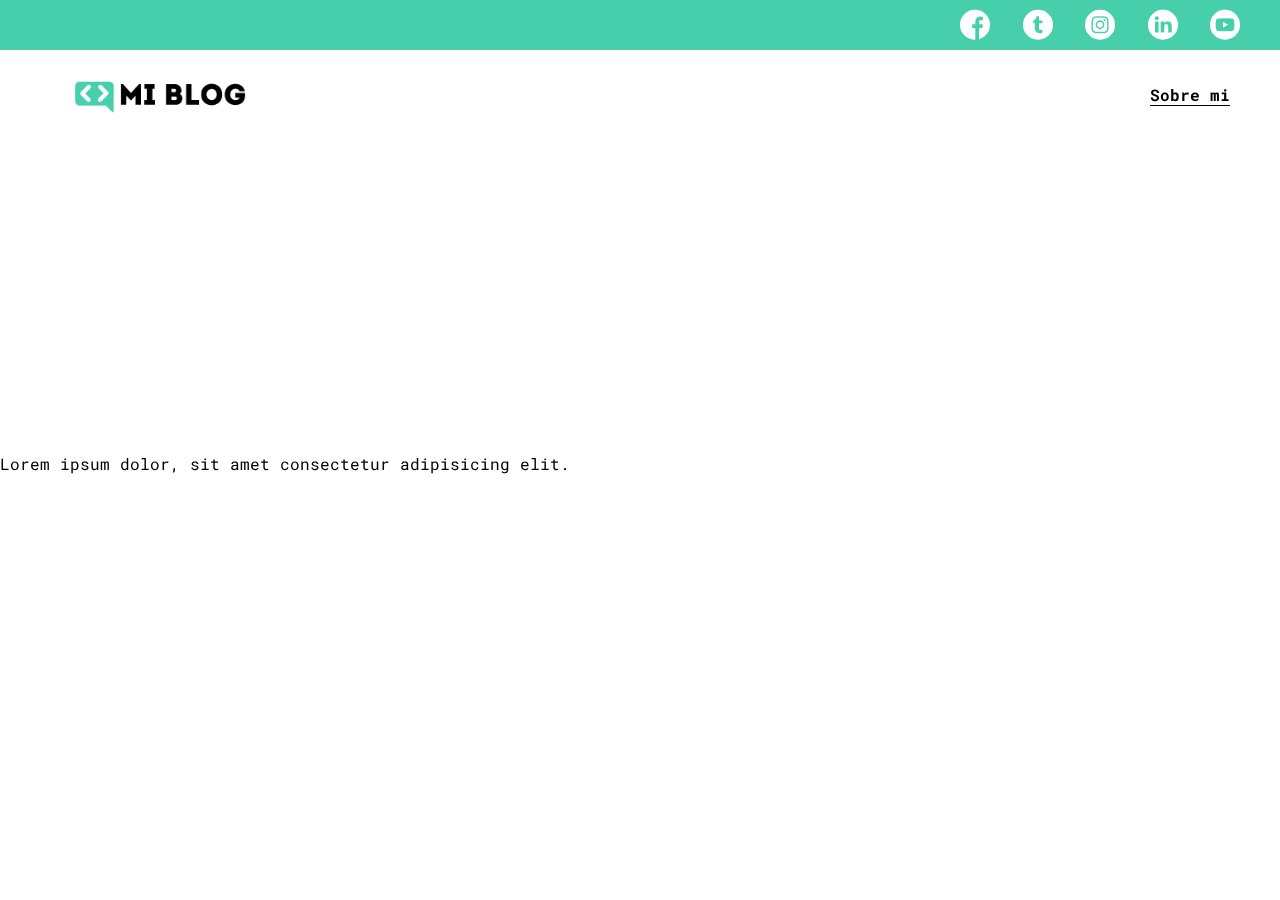
==== blogs.html @ b70162c5 "Pagina principal y parte de pagina blogs" ====
<!DOCTYPE html>
<html lang="es">
<head>
    <meta charset="UTF-8">
    <meta name="viewport" content="width=device-width, initial-scale=1.0">
    <title>Mi blog</title>

    <!-- FONTS -->
    <link rel="preconnect" href="https://fonts.googleapis.com">
    <link rel="preconnect" href="https://fonts.gstatic.com" crossorigin>
    <link href="https://fonts.googleapis.com/css2?family=Roboto+Mono:wght@400;500;700&family=Roboto+Slab:wght@400;700&family=Roboto:wght@400;500;700;900&display=swap" rel="stylesheet">

    <!-- CSS -->
    <link rel="stylesheet" href="./css/main.css">
    <link rel="stylesheet" href="./css/font/flaticon.css">
    
</head>
<body>
    <header>
        <section class="header-icons-container">
            <div class="icons">
                <a href="#"><span class="flaticon-001-facebook"></span></a>
                <a href="#"><span class="flaticon-002-twitter"></span></a>
                <a href="#"><span class="flaticon-011-instagram"></span></a>
                <a href="#"><span class="flaticon-010-linkedin"></span></a>
                <a href="#"><span class="flaticon-008-youtube"></span></a>
            </div>
        </section>

        <nav>
            <section class="nav-logo-container">
                <a href="">
                    <img src="./assets/img/Logo-negro.png" alt="Logo">
                </a>
            </section>
            <section class="profile-link">
                <a href="./perfil.html">Sobre mi</a>
            </section>
        </nav>
    </header>
    
    <main class="blogs-main">
        <section class="blogs-news-container">
            <div class="blogs-news-img-container">
                <h3></h3>
                <div class="blogs-news-img">
                    <img src="" alt="">
                </div>
            </div>
            <div class="blogs-news-info-container">
                <h2></h2>
                <p></p>
                <a href="" class="blogs-button"></a>
            </div>
        </section>

        <section class="blogs-post-container">
            <div>
                <h3></h3>
                <article class="post-container">
                    <img src="" alt="">
                    <h4></h4>
                    <p></p>
                    <a href=""></a>
                </article>
                <article class="post-container">
                    <img src="" alt="">
                    <h4></h4>
                    <p></p>
                    <a href=""></a>
                </article>
                <article class="post-container">
                    <img src="" alt="">
                    <h4></h4>
                    <p></p>
                    <a href=""></a>
                </article>
                <article class="post-container">
                    <img src="" alt="">
                    <h4></h4>
                    <p></p>
                    <a href=""></a>
                </article>
                <article class="post-container">
                    <img src="" alt="">
                    <h4></h4>
                    <p></p>
                    <a href=""></a>
                </article>
                <article class="post-container">
                    <img src="" alt="">
                    <h4></h4>
                    <p></p>
                    <a href=""></a>
                </article>
            </div>
        </section>
    </main>

    <footer>
        <p>Lorem ipsum dolor, sit amet consectetur adipisicing elit.</p>
    </footer>

</body>
</html>
---- css/main.css ----
body{
    font-family: 'Roboto Mono', monospace;
    margin: 0;
    padding: 0;
    position: fixed;
    top: 0;
    right: 0;
    bottom: 0;
    left: 0 ;
}

a{
    display: inline;
    text-decoration: none;
    color: black;
}


/* SECCIÓN DEL HEADER */

header{
    width: 100%;
    height: 140px;
    display: grid;
    grid-template-rows: 1fr 1fr;
}

header .header-icons-container{
    width: 100%;
    height: 50px;
    display: grid;
    background-color: #47cfac;
}

header .header-icons-container .icons{
    width: 300px;
    height: auto;
    display: flex;
    align-items: center;
    justify-self: end;
    justify-content: space-between;
    margin-right: 40px;
}

header .icons span{
    color: white;
}

nav{
    width: 100%;
    height: 90px;
    display: grid;
    grid-template-columns: 1fr 1fr;   
}


nav .nav-logo-container{
    margin-left: 50px;
}
nav .nav-logo-container img{
    width: 220px;
    margin-top: 10px;
}

nav .profile-link{
    display: flex;
    justify-content: end;
    align-items: center;
    margin-right: 50px;
}

nav .profile-link a{
    color: black;
    border-bottom: 1px solid black;
    font-weight: bold;
}

nav .profile-link a:hover{
    border-bottom: none;
}


/* SECCIÓN DEL HOME */

.home-main{
    display: grid;
    grid-template-columns: 1fr 4fr 1fr;
    height: 100%;
    background-image: url(/assets/img/Cover.png);
    background-size: cover;
    background-repeat: no-repeat;
    background-position: center;
}

.home-main section{
    display: grid;
    grid-column: 2;
    justify-items: center;
    height: 350px;
    margin-top: 80px;
}

.home-main-text{
    font-size: 30px;
    font-weight: 700;
    letter-spacing: 10px;
    text-align: center;
    color: white;
}

.home-main-button{
    width: 110px;
    height: 50px;
    background: #47cfac;
    display: grid;
    align-items: center;
    border-radius: 6px;
    cursor: pointer;
    border: none;
}

.home-main-button:hover{
    background-color: whitesmoke;
}

.home-main-button a{
    font-family: 'Roboto Mono', monospace;
    font-size: 14px;
}

.home-main-button a:hover{
    color: #47cfac;;
}
---- css/font/flaticon.css ----
/*
  	Flaticon icon font: Flaticon
  	Creation date: 20/12/2018 09:27
  	*/

@font-face {
  font-family: "Flaticon";
  src: url("./Flaticon.eot");
  src: url("./Flaticon.eot?#iefix") format("embedded-opentype"),
       url("./Flaticon.woff") format("woff"),
       url("./Flaticon.ttf") format("truetype"),
       url("./Flaticon.svg#Flaticon") format("svg");
  font-weight: normal;
  font-style: normal;
}

@media screen and (-webkit-min-device-pixel-ratio:0) {
  @font-face {
    font-family: "Flaticon";
    src: url("./Flaticon.svg#Flaticon") format("svg");
  }
}

[class^="flaticon-"]:before, [class*=" flaticon-"]:before,
[class^="flaticon-"]:after, [class*=" flaticon-"]:after {   
  font-family: Flaticon;
        font-size: 30px;
font-style: normal;
margin-left: 20px;
}

.flaticon-001-facebook:before { content: "\f100"; }
.flaticon-002-twitter:before { content: "\f101"; }
.flaticon-003-whatsapp:before { content: "\f102"; }
.flaticon-004-groupme:before { content: "\f103"; }
.flaticon-005-kik:before { content: "\f104"; }
.flaticon-006-skype:before { content: "\f105"; }
.flaticon-007-periscope:before { content: "\f106"; }
.flaticon-008-youtube:before { content: "\f107"; }
.flaticon-009-itunes:before { content: "\f108"; }
.flaticon-010-linkedin:before { content: "\f109"; }
.flaticon-011-instagram:before { content: "\f10a"; }
.flaticon-012-messenger:before { content: "\f10b"; }
.flaticon-013-twitter-1:before { content: "\f10c"; }
.flaticon-014-snapchat:before { content: "\f10d"; }
.flaticon-015-reddit:before { content: "\f10e"; }
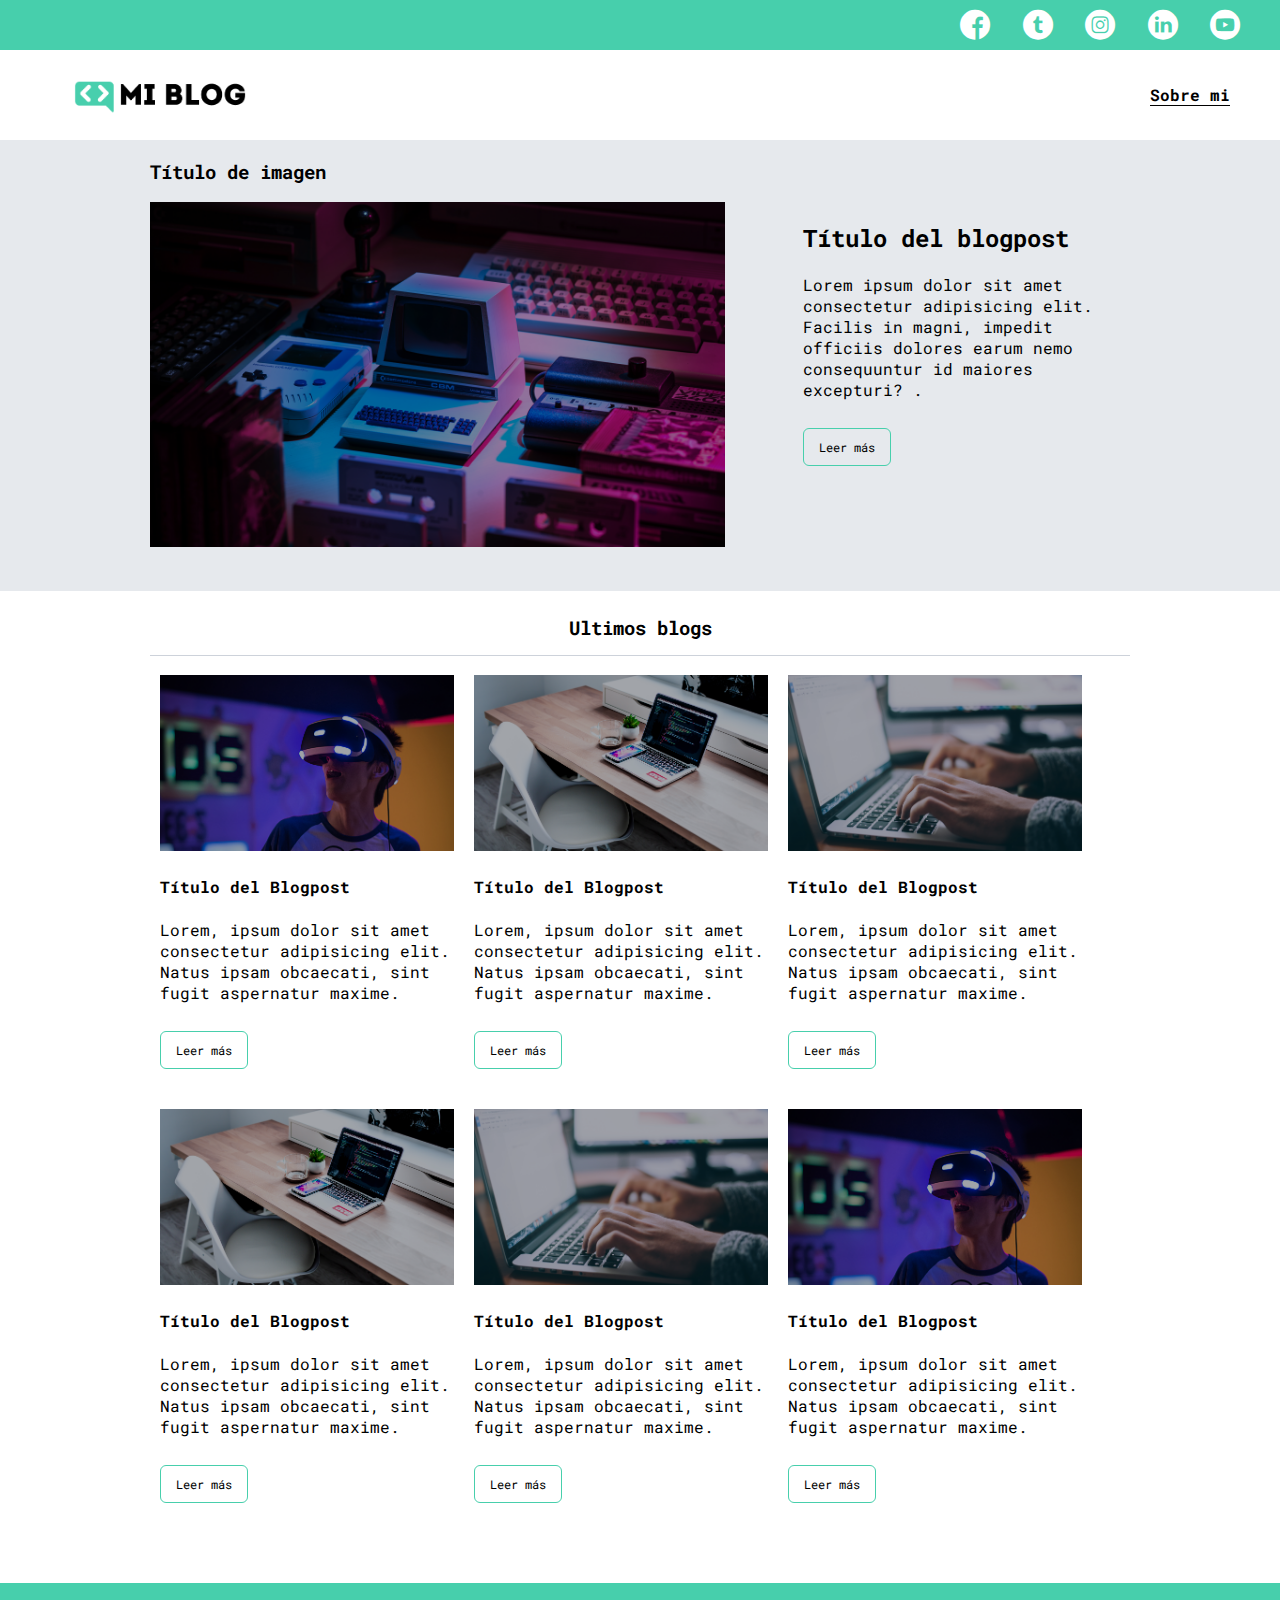
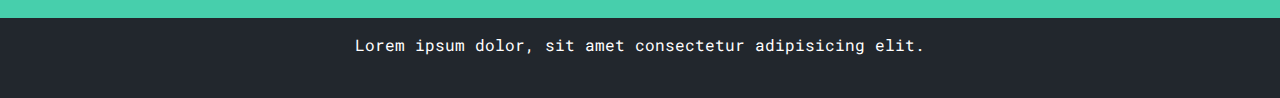
==== commit 309fb556: "Proyecto terminado" ====
--- a/blogs.html
+++ b/blogs.html
@@ -3,6 +3,7 @@
 <head>
     <meta charset="UTF-8">
     <meta name="viewport" content="width=device-width, initial-scale=1.0">
+    
     <title>Mi blog</title>
 
     <!-- FONTS -->
@@ -11,10 +12,12 @@
     <link href="https://fonts.googleapis.com/css2?family=Roboto+Mono:wght@400;500;700&family=Roboto+Slab:wght@400;700&family=Roboto:wght@400;500;700;900&display=swap" rel="stylesheet">
 
     <!-- CSS -->
+    <link rel="stylesheet" href="./css/font/flaticon.css">
     <link rel="stylesheet" href="./css/main.css">
-    <link rel="stylesheet" href="./css/font/flaticon.css">
+    <link rel="stylesheet" href="./css/media-queries.css">
     
 </head>
+
 <body>
     <header>
         <section class="header-icons-container">
@@ -41,57 +44,57 @@
     
     <main class="blogs-main">
         <section class="blogs-news-container">
-            <div class="blogs-news-img-container">
-                <h3></h3>
-                <div class="blogs-news-img">
-                    <img src="" alt="">
+            <div class="blogs-main-new grid-container">
+                <h3>Título de imagen</h3>
+                <div class="blogs-news-img-container">
+                    <img src="./assets/img/main-news-img.png" alt="imagen noticia destacada">
                 </div>
-            </div>
-            <div class="blogs-news-info-container">
-                <h2></h2>
-                <p></p>
-                <a href="" class="blogs-button"></a>
+                <div class="blogs-news-info-container">
+                    <h2>Título del blogpost</h2>
+                    <p>Lorem ipsum dolor sit amet consectetur adipisicing elit. Facilis in magni, impedit officiis dolores earum nemo consequuntur id maiores excepturi? .</p>
+                    <a href="./blog.html" class="blogs-button">Leer más</a>
+                </div>
             </div>
         </section>
 
-        <section class="blogs-post-container">
-            <div>
-                <h3></h3>
+        <section class="blogs-posts-container">
+            <div class="grid-container">
+                <h3>Ultimos blogs</h3>
                 <article class="post-container">
-                    <img src="" alt="">
-                    <h4></h4>
-                    <p></p>
-                    <a href=""></a>
+                    <img src="./assets/img/post-1.png" alt="Imagen noticia">
+                    <h4>Título del Blogpost</h4>
+                    <p>Lorem, ipsum dolor sit amet consectetur adipisicing elit. Natus ipsam obcaecati, sint fugit aspernatur maxime.</p>
+                    <a href="./blog.html" class="blogs-button"> Leer más</a>
                 </article>
                 <article class="post-container">
-                    <img src="" alt="">
-                    <h4></h4>
-                    <p></p>
-                    <a href=""></a>
+                    <img src="./assets/img/post-2.png" alt="Imagen noticia">
+                    <h4>Título del Blogpost</h4>
+                    <p>Lorem, ipsum dolor sit amet consectetur adipisicing elit. Natus ipsam obcaecati, sint fugit aspernatur maxime.</p>
+                    <a href="./blog.html" class="blogs-button"> Leer más</a>
                 </article>
                 <article class="post-container">
-                    <img src="" alt="">
-                    <h4></h4>
-                    <p></p>
-                    <a href=""></a>
+                    <img src="./assets/img/post-3.png" alt="Imagen noticia">
+                    <h4>Título del Blogpost</h4>
+                    <p>Lorem, ipsum dolor sit amet consectetur adipisicing elit. Natus ipsam obcaecati, sint fugit aspernatur maxime.</p>
+                    <a href="./blog.html" class="blogs-button"> Leer más</a>
                 </article>
                 <article class="post-container">
-                    <img src="" alt="">
-                    <h4></h4>
-                    <p></p>
-                    <a href=""></a>
+                    <img src="./assets/img/post-2.png" alt="Imagen noticia">
+                    <h4>Título del Blogpost</h4>
+                    <p>Lorem, ipsum dolor sit amet consectetur adipisicing elit. Natus ipsam obcaecati, sint fugit aspernatur maxime.</p>
+                    <a href="./blog.html" class="blogs-button"> Leer más</a>
                 </article>
                 <article class="post-container">
-                    <img src="" alt="">
-                    <h4></h4>
-                    <p></p>
-                    <a href=""></a>
+                    <img src="./assets/img/post-3.png" alt="Imagen noticia">
+                    <h4>Título del Blogpost</h4>
+                    <p>Lorem, ipsum dolor sit amet consectetur adipisicing elit. Natus ipsam obcaecati, sint fugit aspernatur maxime.</p>
+                    <a href="./blog.html" class="blogs-button"> Leer más</a>
                 </article>
                 <article class="post-container">
-                    <img src="" alt="">
-                    <h4></h4>
-                    <p></p>
-                    <a href=""></a>
+                    <img src="./assets/img/post-1.png" alt="Imagen noticia">
+                    <h4>Título del Blogpost</h4>
+                    <p>Lorem, ipsum dolor sit amet consectetur adipisicing elit. Natus ipsam obcaecati, sint fugit aspernatur maxime.</p>
+                    <a href="./blog.html" class="blogs-button"> Leer más</a>
                 </article>
             </div>
         </section>
--- a/css/main.css
+++ b/css/main.css
@@ -2,6 +2,11 @@
     font-family: 'Roboto Mono', monospace;
     margin: 0;
     padding: 0;
+    /* box-sizing: border-box; */
+
+}
+
+.home-body{
     position: fixed;
     top: 0;
     right: 0;
@@ -14,6 +19,12 @@
     text-decoration: none;
     color: black;
 }
+
+.grid-container{
+    max-width: 980px;
+    margin: auto;
+}
+
 
 
 /* SECCIÓN DEL HEADER */
@@ -130,4 +141,187 @@
 
 .home-main-button a:hover{
     color: #47cfac;;
+}
+
+
+
+
+/* ESTILOS A LA PÁGINA: "BLOGS" */
+
+.blogs-main{
+    display: grid;
+}
+
+/* SECCIÓN 1 - CONTENEDOR DE NOTICIA PRINCIPAL */
+
+.blogs-news-container{
+    background-color: #e6e9ed;
+    padding: 0 50px 40px;
+}
+
+.blogs-main-new{
+    display: grid;
+    grid-template-columns: 2fr 1fr;
+}
+
+.blogs-news-img-container{
+    grid-column: 1;
+}
+
+.blogs-news-img-container img{
+    width: 88%;
+}
+
+.blogs-news-info-container{
+    grid-column: 2;
+}
+
+.blogs-news-info-container p{
+    margin-bottom: 35px;
+}
+
+/* ESTILOS PARA BOTON GENERICO */
+
+.blogs-button{
+    border: 1px solid #47cfac;
+    padding: 10px 15px;
+    border-radius: 6px;
+    font-size: 12px;
+}
+
+.blogs-button:hover{
+    background-color: #47cfac;
+    color: white;
+}
+
+
+/* SECCIÓN 2 - CONTENEDORES DE BLOGS */
+
+.blogs-posts-container{
+    padding: 5px 50px 40px;
+}
+
+.blogs-posts-container h3{
+    border-bottom: 1px solid #cdd2da;
+    padding-bottom: 15px;
+    text-align: center;
+}
+
+.blogs-posts-container .post-container{
+    display: inline-block;
+    padding-left: 10px;
+    max-width: 30%;
+    margin-bottom: 50px;
+}
+
+.blogs-posts-container .post-container p{
+    margin-bottom: 35px;
+}
+
+.blogs-posts-container .post-container img{
+    width: 100%;
+}
+
+
+/* BLOG INDIVIDUAL */
+
+.blogpost-img-container{
+    padding: 0 50px 40px;
+}
+
+.blogpost-img-container img{
+    width: 100%;
+}
+
+.blogpost-main-container{
+    padding: 0 50px 40px;
+}
+
+.blogpost-main-container h3{
+    border-bottom: 1px solid #cdd2da;
+    padding-bottom: 20px;
+}
+
+
+.blogpost-main-container article h1{
+    font-size: 35px;
+}
+
+
+.contact-main-container{
+    width: 100%;
+    min-height: 250px;
+    background-color: #e6e9ed;
+    text-align: center;
+    padding-bottom: 50  px;
+
+}
+
+.contact-main-container div{
+    display: inline-block;
+    width: 49.5%;
+    height: 100%;
+}
+
+.contact-main-container img{
+    width: 100px;
+}
+
+.contact-main-container div a{
+    border-bottom: 1px solid black;
+    padding-bottom: 5px;
+}
+
+.contact-main-container .contact-left, .contact-right{
+    text-align: initial;
+    margin-top: 80px;
+}
+
+/* PÁGINA DE PERFIL*/
+
+.profile-main-container{
+    padding: 70px 40px;
+    background-color: #e6e9ed;
+    margin-bottom: 50px;
+}
+
+.profile-main-container img{
+    width: 320px;
+    margin-right: 30px;
+}
+
+.profile-main-container .profile-container{
+    display: flex;
+}
+
+.profile-main-projects{
+    padding: 0 50px 40px;
+}
+
+.profile-main-projects h3{
+    border-bottom: 1px solid #cdd2da;
+    padding-bottom: 30px;
+    text-align: center;
+}
+
+.project-main-container{
+    display: grid;
+    grid-template-columns: 1fr 1fr 1fr;
+    gap: 20px;
+
+}
+
+
+/* FOOTER */
+
+footer{
+    width: 100%;
+    height: 80px;
+    background-color: #22272d;
+    border-top: 35px solid #47cfac;
+}
+
+footer p{
+    color: white;
+    text-align: center;
 }--- a/css/media-queries.css
+++ b/css/media-queries.css
@@ -0,0 +1,81 @@
+@media (max-width: 900px){
+    .blogs-main-new{
+        grid-template-columns: 1fr;
+        grid-template-rows: 3fr;
+    }
+
+    .blogs-news-img.container{
+        grid-row: 2 ;
+    }
+
+    .blogs-news-info-container{
+        grid-column: 1;
+        grid-row: 3 ;
+    }
+
+    .blogs-news-img-container img {
+        width: 100%
+    }
+
+    .blogs-main-new h3{
+        text-align: center;
+    }
+
+    .blogs-news-info-container h2, p{
+        text-align: center;
+    }
+
+    .blogs-news-info-container .blogs-button{
+        display: flex;
+        justify-content: center;
+        margin: 0 50px;
+    }
+
+    .blogs-posts-container .post-container{
+        max-width: 45%;
+    }
+
+    .post-container h4{
+        text-align: center;
+    }
+
+    .post-container .blogs-button{
+        display: flex;
+        justify-content: center;
+        margin: 0 50px;
+    }
+
+    .project-main-container{
+        grid-template-columns: 1fr 1fr;
+        grid-template-rows: 2fr;
+    }
+
+    .project-container h4{
+        text-align: center;
+    }
+
+    .profile-main-container .profile-container{
+        display: block;
+    }
+
+    .profile-container img{
+        width: 100%;
+        margin: 0;
+    }
+
+    .profile-container h2{
+        text-align: center;
+    }
+
+    .contact-main-container{
+        padding-bottom: 50px;
+    }
+
+    
+}
+
+@media (max-width: 600px){
+    .blogs-posts-container .post-container{
+        max-width: 100%;
+    }
+}